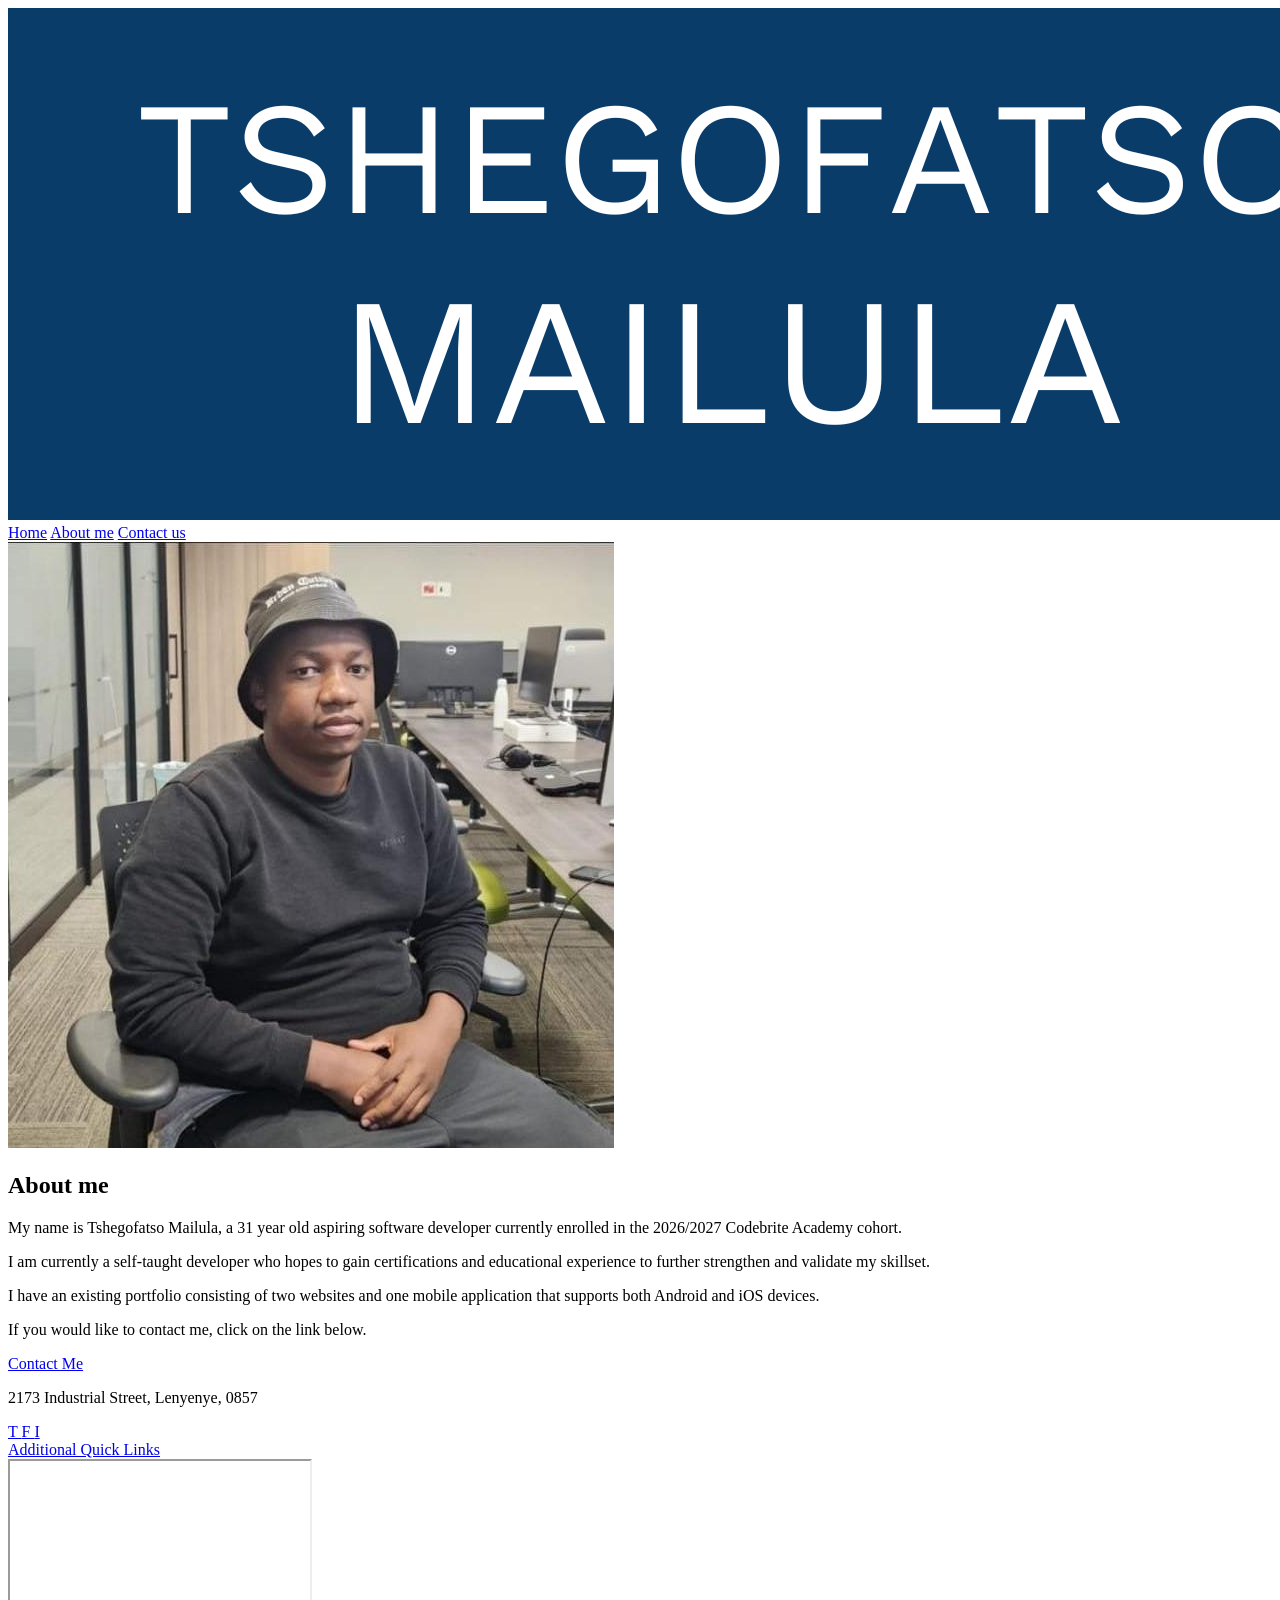
==== about.html @ 09ffd725 "Remove CSS" ====
<!DOCTYPE html>
<html lang="en" >
    
<!--Topic: Portfolio website-->
    <!--Author: Tshegofatso Mailula-->
    <!--Submission date: 19 May 2026 by 23:59-->
    <!--Submission type: HTML submission-->
    <head>
        <meta charset="UTF-8">
        <meta name="viewport" content="width=device-width, initial-scale=1.0">
        <title>Portfolio website | About me</title>
    </head>
    <body>
        <header>
         <!--Navigation bar begins here-->
            <nav >
                <div>
                    <a href="index.html">
                        <img src="logo.png" alt="Tshegofatso Mailula logo">
                    </a>
                </div>
                <div>
                    <a href="index.html">Home</a>
                    <a href="about.html">About me</a>
                    <a href="contact.html">Contact us</a>
                </div>
                   
            </nav>
            <!--Navigation bar ends here-->
        </header>
        <main>
            
                    <!--Main content image section begins here-->
            <section>
                   <img src="/me.jpg" alt="A picture of Tshegofatso Mailula">
            </section>
                    <!--Main content image section ends here-->

            <!--Main content begins here-->
            <section>
            <h1>About me</h1>
            <article>
    <p>
        My name is Tshegofatso Mailula, a 31 year old aspiring software developer
        currently enrolled in the 2026/2027 Codebrite Academy cohort.
    </p>

    <p>
        I am currently a self-taught developer who hopes to gain certifications
        and educational experience to further strengthen and validate my skillset.
    </p>

    <p>
        I have an existing portfolio consisting of two websites and one mobile
        application that supports both Android and iOS devices.
    </p>

    <p>
        If you would like to contact me, click on the link below.
    </p>

    <a href="contact.html">
        Contact Me
    </a>
            </article>
            </section>
            <!--Main content ends here-->

        </main>

 <footer >

    <!--Left section of footer begins here, includes street address, contact number and facebook link-->
    <section >

        <p>2173 Industrial Street, Lenyenye, 0857</p>

        <div>
            <a href="tel:+27687619179">
                T
            </a>
           
            <a href="https://www.facebook.com/tshegofatso.sparks.mailula.2025/">
            F
            </a>
          
            <a href="#">
                I
            </a>
          

        </div>
    </section>
    <!--Left section of footer ends here-->

    <!--Middle section of footer begins here, includes additional quick links-->
    <section>
        <a href="#">
            Additional Quick Links
        </a>
    </section>
    <!--Middle section of footer begins here-->

    <!--Right section of footer begins here, includes the google map-->
    <section>
        <iframe
            src="https://maps.google.com/maps?q=-23.9695865,30.2666936&z=17&output=embed"
            width="300"
            height="150"
            loading="lazy">
        </iframe>
    </section>
    <!--Right section of footer ends here-->

</footer>

    </body>
</html>
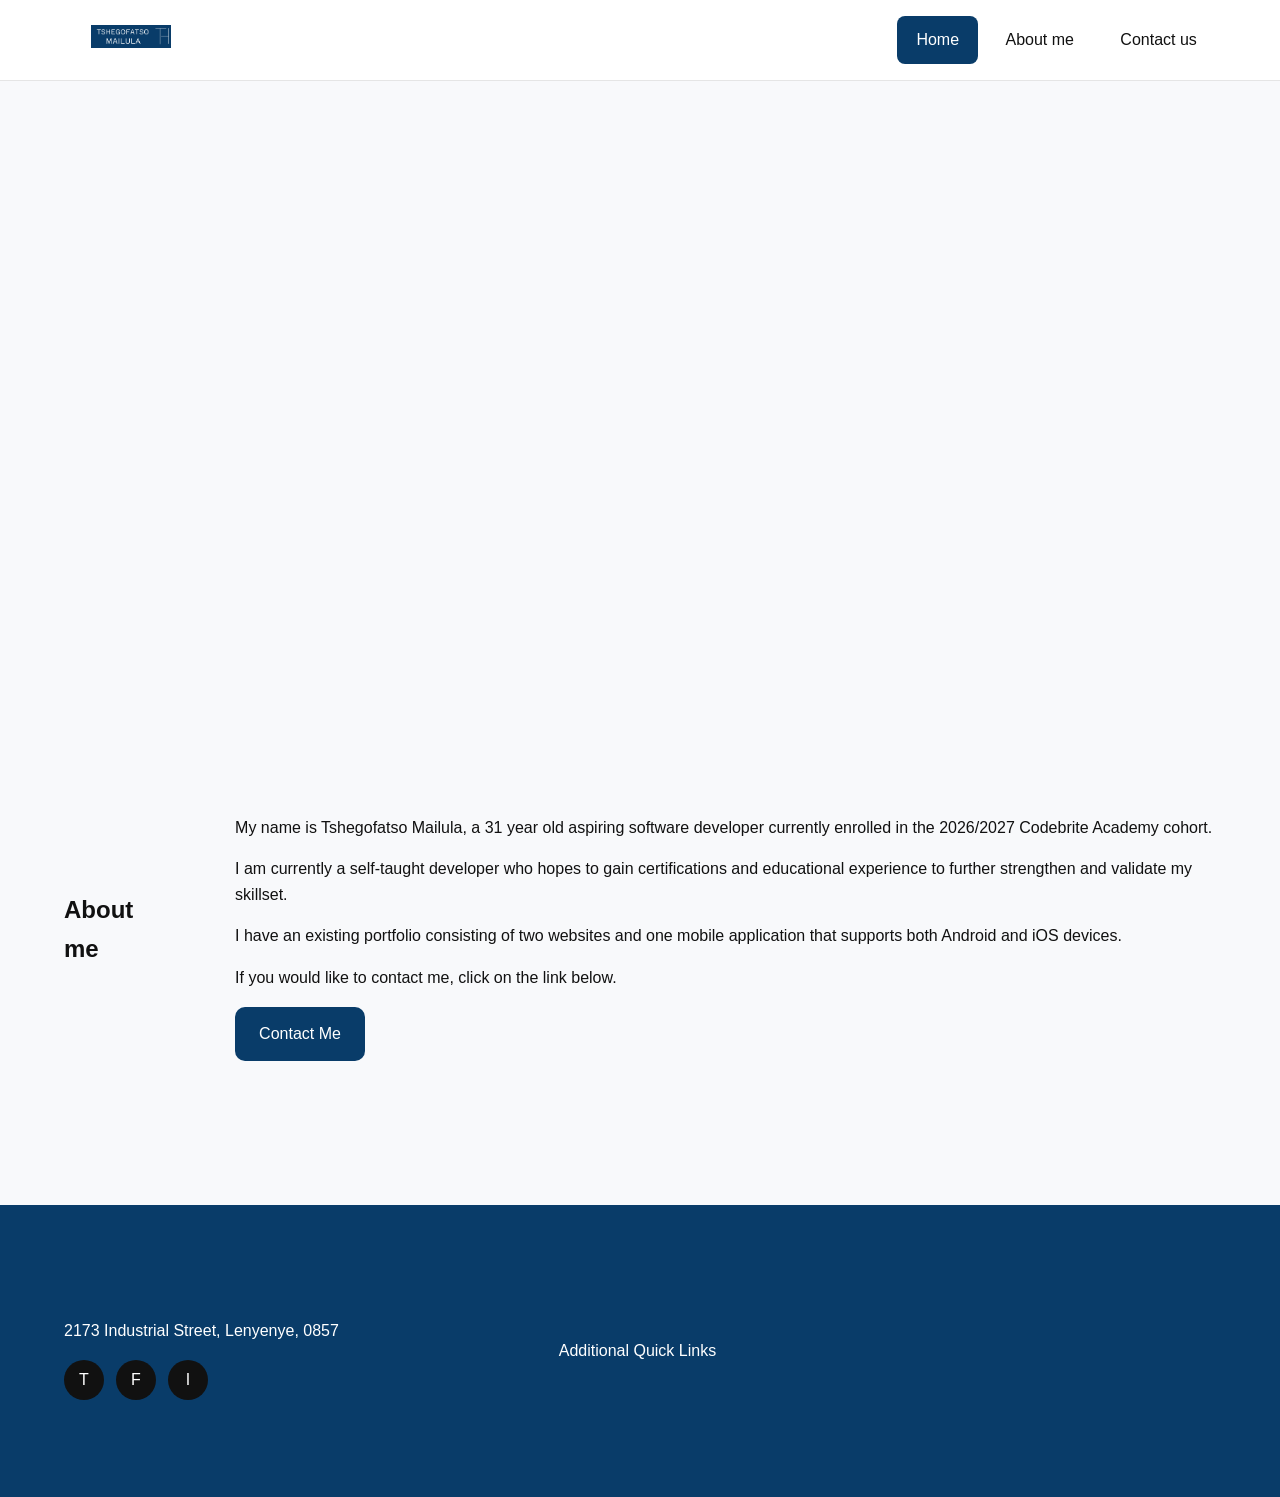
==== commit a5229ede: "Add CSS to existing website" ====
--- a/about.html
+++ b/about.html
@@ -1,118 +1,124 @@
 <!DOCTYPE html>
 <html lang="en" >
     
-<!--Topic: Portfolio website-->
+    <!--Topic: Portfolio website-->
     <!--Author: Tshegofatso Mailula-->
-    <!--Submission date: 19 May 2026 by 23:59-->
-    <!--Submission type: HTML submission-->
+    <!--Submission date: 26 May 2026 by 07:00-->
+    <!--Submission type: CSS submission-->
     <head>
+        <link rel="stylesheet" href="/assets/styles.css">
         <meta charset="UTF-8">
         <meta name="viewport" content="width=device-width, initial-scale=1.0">
         <title>Portfolio website | About me</title>
     </head>
+
     <body>
+
         <header>
          <!--Navigation bar begins here-->
             <nav >
                 <div>
                     <a href="index.html">
-                        <img src="logo.png" alt="Tshegofatso Mailula logo">
+                        <img src="/assets/logo.png" class="logo" alt="Tshegofatso Mailula logo">
                     </a>
                 </div>
-                <div>
-                    <a href="index.html">Home</a>
-                    <a href="about.html">About me</a>
-                    <a href="contact.html">Contact us</a>
+                <div class="nav-links">
+                    <a href="/index.html" class="active">Home</a>
+                    <a href="/about.html">About me</a>
+                    <a href="/contact.html">Contact us</a>
                 </div>
-                   
+                 <button class="hamburger">
+            <span class="bar"></span>
+            <span class="bar"></span>
+            <span class="bar"></span>
+        </button>  
             </nav>
             <!--Navigation bar ends here-->
         </header>
+
         <main>
-            
-                    <!--Main content image section begins here-->
+            <!--Main content image section begins here-->
             <section>
-                   <img src="/me.jpg" alt="A picture of Tshegofatso Mailula">
-            </section>
-                    <!--Main content image section ends here-->
+        <iframe
+    width="100%"
+    height="630"
+    src="https://www.youtube.com/embed/L_c0jJqR6PI?autoplay=1&mute=1&loop=1&playlist=L_c0jJqR6PI&controls=0"
+    title="YouTube video player"
+    frameborder="0"
+    allow="autoplay"
+    referrerpolicy="strict-origin-when-cross-origin"
+    allowfullscreen>
+</iframe>            </section>
+            <!--Main content image section ends here-->
 
             <!--Main content begins here-->
-            <section>
-            <h1>About me</h1>
-            <article>
-    <p>
-        My name is Tshegofatso Mailula, a 31 year old aspiring software developer
-        currently enrolled in the 2026/2027 Codebrite Academy cohort.
-    </p>
+            <section class="my-bio">
+                <h1>About me</h1>
+                <article>
+                <p>
+                    My name is Tshegofatso Mailula, a 31 year old aspiring software developer
+                    currently enrolled in the 2026/2027 Codebrite Academy cohort.
+                </p>
 
-    <p>
-        I am currently a self-taught developer who hopes to gain certifications
-        and educational experience to further strengthen and validate my skillset.
-    </p>
+                <p>
+                    I am currently a self-taught developer who hopes to gain certifications
+                    and educational experience to further strengthen and validate my skillset.
+                </p>
 
-    <p>
-        I have an existing portfolio consisting of two websites and one mobile
-        application that supports both Android and iOS devices.
-    </p>
+                <p>
+                    I have an existing portfolio consisting of two websites and one mobile
+                    application that supports both Android and iOS devices.
+                </p>
 
-    <p>
-        If you would like to contact me, click on the link below.
-    </p>
+                <p>
+                    If you would like to contact me, click on the link below.
+                </p>
 
-    <a href="contact.html">
-        Contact Me
-    </a>
-            </article>
+                <a class="link-button" href="/contact.html">
+                    Contact Me
+                </a>
+                </article>
             </section>
             <!--Main content ends here-->
-
         </main>
 
- <footer >
+        <footer >
+            <!--Left section of footer begins here, includes street address, contact number and facebook link-->
+            <section >
+                <p>2173 Industrial Street, Lenyenye, 0857</p>
+                <div class="social-links">
+                    <a href="tel:+27687619179">
+                        T
+                    </a>
+                    <a href="https://www.facebook.com/tshegofatso.sparks.mailula.2025/">
+                    F
+                    </a>
+                    <a href="#">
+                        I
+                    </a>
+                </div>
+            </section>
+            <!--Left section of footer ends here-->
 
-    <!--Left section of footer begins here, includes street address, contact number and facebook link-->
-    <section >
+            <!--Middle section of footer begins here, includes additional quick links-->
+            <section>
+                <a href="#">
+                    Additional Quick Links
+                </a>
+            </section>
+            <!--Middle section of footer begins here-->
 
-        <p>2173 Industrial Street, Lenyenye, 0857</p>
-
-        <div>
-            <a href="tel:+27687619179">
-                T
-            </a>
-           
-            <a href="https://www.facebook.com/tshegofatso.sparks.mailula.2025/">
-            F
-            </a>
-          
-            <a href="#">
-                I
-            </a>
-          
-
-        </div>
-    </section>
-    <!--Left section of footer ends here-->
-
-    <!--Middle section of footer begins here, includes additional quick links-->
-    <section>
-        <a href="#">
-            Additional Quick Links
-        </a>
-    </section>
-    <!--Middle section of footer begins here-->
-
-    <!--Right section of footer begins here, includes the google map-->
-    <section>
-        <iframe
-            src="https://maps.google.com/maps?q=-23.9695865,30.2666936&z=17&output=embed"
-            width="300"
-            height="150"
-            loading="lazy">
-        </iframe>
-    </section>
-    <!--Right section of footer ends here-->
-
-</footer>
+            <!--Right section of footer begins here, includes the google map-->
+            <section class="google-maps">
+                <iframe
+                    src="https://maps.google.com/maps?q=-23.9695865,30.2666936&z=17&output=embed"
+                    width="300"
+                    height="150"
+                    loading="lazy">
+                </iframe>
+            </section>
+            <!--Right section of footer ends here-->
+        </footer>
 
     </body>
 </html>
--- a/assets/styles.css
+++ b/assets/styles.css
@@ -0,0 +1,342 @@
+body{
+    margin: 0;
+    padding: 0;
+    font-family: Arial, sans-serif;
+    line-height: 1.6;
+    background-color: #f8f9fb;
+    color: #111;
+}
+
+/* Header */
+header{
+    position: sticky;
+    top: 0;
+    z-index: 50;
+    background-color: white;
+    border-bottom: 1px solid #e5e5e5;
+}
+
+nav{
+    width: 90%;
+    max-width: 1200px;
+    margin: 0 auto;
+    padding: 1em 0;
+    display: flex;
+    justify-content: space-between;
+    align-items: center;
+}
+
+nav a{
+    text-decoration: none;
+    color: #111;
+    padding: 0.7em 1.2em;
+    margin-left: 0.5em;
+    border-radius: 8px;
+    transition: 0.3s;
+}
+
+nav a:hover{
+    background-color: #f1f1f1;
+    opacity: 0.7;
+}
+
+.nav-links{
+    display: flex;
+}
+
+.nav-links a.active{
+    background-color: #093c69;
+    color: white;
+}
+
+/* --- Desktop Hamburger Reset --- */
+.hamburger {
+    display: none;
+    background: none;
+    border: none;
+    cursor: pointer;
+    flex-direction: column;
+    gap: 5px;
+    padding: 0.5em;
+}
+
+.bar {
+    width: 25px;
+    height: 3px;
+    background-color: #333;
+    transition: 0.3s;
+}
+
+.logo{
+    width: 80px;
+    height: 35px;
+    object-fit: contain;
+}
+
+/* Bio Section */
+.my-bio{
+    width: 90%;
+    max-width: 1200px;
+    margin: 0 auto;
+    padding: 5em 0;
+    display: flex;
+    justify-content: space-between;
+    align-items: center;
+    gap: 4em;
+}
+
+.my-bio-left-section{
+    flex: 1;
+}
+
+.my-bio-left-section h1{
+    font-size: 3rem;
+    margin-bottom: 0.5em;
+}
+
+.my-bio-left-section p{
+    margin-bottom: 1.5em;
+    color: #555;
+}
+
+.my-bio-right-section{
+    flex: 1;
+    display: flex;
+    justify-content: center;
+    align-items: center;
+}
+
+.my-bio-right-section img{
+    width: 420px;
+    height: 420px;
+    object-fit: cover;
+    border-radius: 50%;
+    border: 8px solid white;
+    box-shadow: 0 10px 30px rgba(0,0,0,0.08);
+}
+
+.link-button{
+    display: inline-block;
+    padding: 0.9em 1.5em;
+    background-color: #093c69;
+    color: white;
+    text-decoration: none;
+    border-radius: 10px;
+    transition: 0.3s;
+}
+
+.link-button:hover{
+    opacity: 0.9;
+    transform: translateY(-2px);
+}
+
+/* Contact Form */
+.contact-form{
+    width: 100%;
+    max-width: 700px;
+    margin: 4em auto;
+    padding: 2.5em;
+    background-color: white;
+    border-radius: 24px;
+    overflow: hidden;
+    box-sizing: border-box;
+    box-shadow: 0 10px 30px rgba(0,0,0,0.05);
+}
+
+.contact-form h1{
+    margin-bottom: 1em;
+    font-size: 2rem;
+}
+
+.contact-form form{
+    width: 100%;
+}
+
+.contact-form label{
+    font-size: 0.95rem;
+    font-weight: 600;
+}
+
+.contact-form input,
+.contact-form textarea,
+.contact-form button{
+    width: 100%;
+    box-sizing: border-box;
+}
+
+.contact-form input,
+.contact-form textarea{
+    padding: 1em;
+    border: 1px solid #ddd;
+    border-radius: 12px;
+    font-size: 1rem;
+    font-family: inherit;
+    outline: none;
+    transition: 0.3s;
+}
+
+.contact-form input:focus,
+.contact-form textarea:focus{
+    border-color: #093c69;
+}
+
+.contact-form textarea{
+    min-height: 150px;
+    resize: vertical;
+}
+
+.contact-form button{
+    padding: 1em;
+    border: none;
+    border-radius: 12px;
+    background-color: #093c69;
+    color: white;
+    font-size: 1rem;
+    cursor: pointer;
+    transition: 0.3s;
+}
+
+.contact-form button:hover{
+    opacity: 0.9;
+}
+
+/* Footer */
+footer{
+    margin-top: 4em;
+    padding: 1.5em 5%;
+    display: flex;
+    justify-content: space-between;
+    align-items: center;
+    background-color: #093c69;
+    color: white;
+}
+
+footer a{
+    text-decoration: none;
+    color: white;
+}
+
+.social-links {
+  display: flex;         
+  gap: 12px;              
+  align-items: center;
+}
+
+.social-links a {
+  width: 40px;
+  height: 40px;
+  display: flex;
+  justify-content: center;
+  align-items: center;
+  border-radius: 50%;    
+  background: #111;
+  color: white;
+  text-decoration: none;
+  font-size: 16px;
+}
+
+.google-maps{
+    display: flex;
+    justify-content: center;
+    margin: 2em 0;
+}
+
+.google-maps iframe{
+    width: 280px;      
+    height: 180px;     
+    border: 0;
+    border-radius: 12px;
+}
+
+/* --- Mobile screens --- */
+@media screen and (max-width: 1023px) {
+
+    nav {
+        display: flex;
+        justify-content: space-between;
+        align-items: center;
+        width: 90%;
+        position: relative; 
+    }
+
+    .hamburger {
+        display: flex; 
+        z-index: 100;
+    }
+
+    /* Hide desktop nav links and prepare mobile dropdown structure */
+    .nav-links {
+        display: none; /* Hidden for now without JavaScript */
+        position: absolute;
+        top: 100%; 
+        left: 0;
+        width: 100%;
+        background-color: white;
+        box-shadow: 0 4px 12px rgba(0, 0, 0, 0.1);
+        border-radius: 12px;
+        padding: 1em 0;
+        flex-direction: column;
+        z-index: 99;
+    }
+
+    .nav-links.open {
+        display: flex;
+    }
+
+    nav a {
+        display: block;
+        margin: 0.5em 1.5em;
+        text-align: center;
+    }
+
+    .my-bio {
+        display: block;
+        padding: 3em 0;
+    }
+
+    .my-bio-left-section {
+        margin-bottom: 3em;
+    }
+
+    .my-bio-left-section h1 {
+        font-size: 2.2rem;
+    }
+
+    .my-bio-right-section {
+        display: block;
+        text-align: center;
+    }
+
+    .my-bio-right-section img {
+        width: 280px;
+        height: 280px;
+    }
+
+    .contact-form {
+        width: 95%;
+        padding: 1.5em;
+    }
+
+    /* Footer Mobile Layout */
+    footer {
+        display: block;
+        text-align: center;
+    }
+
+    footer p,
+    footer a {
+        display: block;
+        margin: 0.5em 0;
+    }
+
+    .social-links {
+        justify-content: center; 
+        width: 100%;
+        margin-top: 1em;
+    }
+
+    .google-maps iframe {
+        width: 90%;
+        max-width: 320px;
+    }
+}
